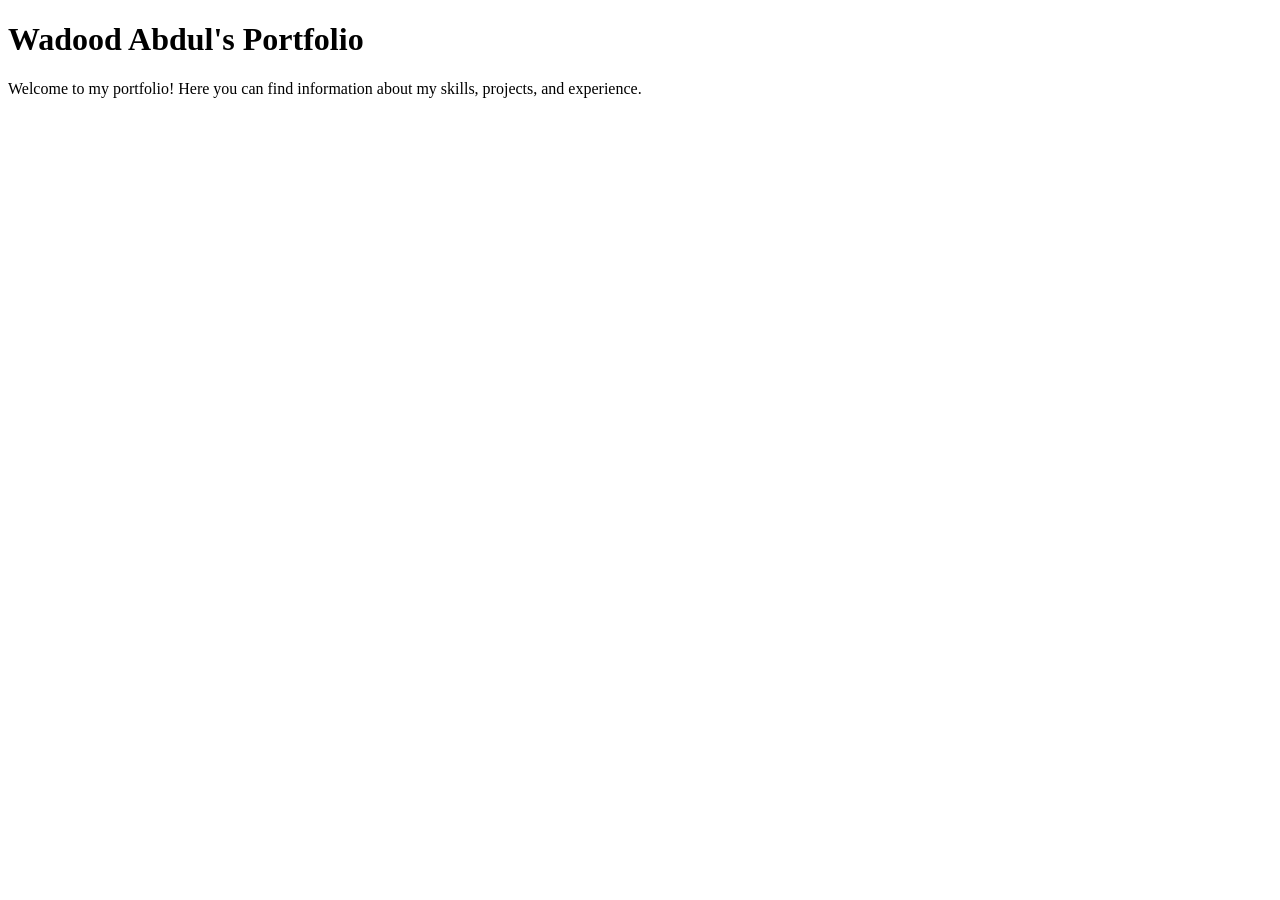
==== main/resume.html @ 7271e370 "initial setup done" ====
<!DOCTYPE html>
<html lang="en">
<head>
    <meta charset="UTF-8">
    <meta name="viewport" content="width=device-width, initial-scale=1.0">
    <title>Wadood's Portfolio</title>
</head>
<body>

    <header>
        <h1>Wadood Abdul's Portfolio</h1>
        <p>Welcome to my portfolio! Here you can find information about my skills, projects, and experience.</p>

    </header>
    
</body>
</html>
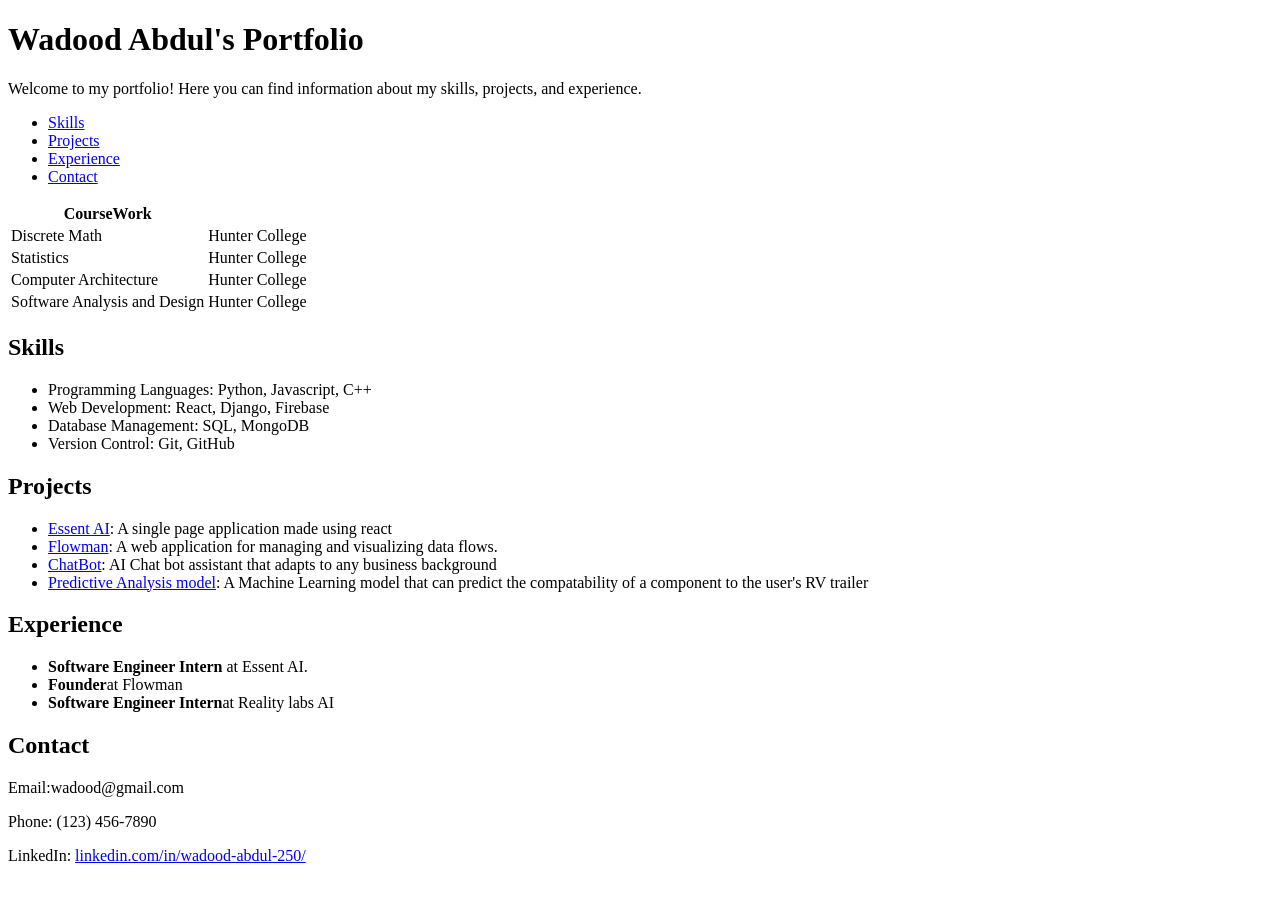
==== commit 6fc99235: "created the HTML structure, needs styling" ====
--- a/main/resume.html
+++ b/main/resume.html
@@ -7,11 +7,81 @@
 </head>
 <body>
 
-    <header>
+    <header id="header">
         <h1>Wadood Abdul's Portfolio</h1>
         <p>Welcome to my portfolio! Here you can find information about my skills, projects, and experience.</p>
 
     </header>
+    <nav id="navbar">
+        <ul>
+            <li><a href="#skills">Skills</a></li>
+            <li><a href="#projects">Projects</a></li>
+            <li><a href="#experience">Experience</a></li>
+            <li><a href="#contact">Contact</a></li>
+        </ul>
+    </nav>
+    <table id="coursework">
+        <tr>
+            <th><strong>CourseWork</strong></th>
+        </tr>
+        <tr>
+            <td>Discrete Math</td>
+            <td>Hunter College</td>
+        </tr>
+        <tr>
+            <td>Statistics</td>
+            <td>Hunter College</td>
+        </tr>
+        <tr>
+            <td>Computer Architecture</td>
+            <td>Hunter College</td>
+        </tr>
+        <tr>
+            <td>Software Analysis and Design</td>
+            <td>Hunter College</td>
+        </tr>
+    </table>
+    <!-- Skils -->
+    <section id="skills">
+        <h2>Skills</h2>
+        <ul>
+            <li>Programming Languages: Python, Javascript, C++</li>
+            <li>Web Development: React, Django, Firebase</li>
+            <li>Database Management: SQL, MongoDB</li>
+            <li>Version Control: Git, GitHub</li>
+        </ul>
+    </section>
+    <!-- Projects -->
+    <section id="projects">
+        <h2>Projects</h2>
+        <ul>
+            <li><a href="https://essentai.netlify.app/">Essent AI</a>: A single page application made using react</li>
+            <li><a href="www.flowman.app">Flowman</a>: A web application for managing and visualizing data flows.</li>
+            <li><a href="https://essentchatbot.netlify.app/">ChatBot</a>: AI Chat bot assistant that adapts to any business background</li>
+            <li><a href="https://snapfront.netlify.app/">Predictive Analysis model</a>: A Machine Learning model that can predict the compatability of a component to the user's RV trailer</li>
+        </ul>
+    </section>
+    <!-- Experience -->
+    <section id="experience">
+        <h2>Experience</h2>
+        <ul>
+            <li><strong>Software Engineer Intern</strong> at Essent AI. 
+                <li><strong>Founder</strong>at Flowman </li>
+                <li><strong>Software Engineer Intern</strong>at Reality labs AI</li>
+        </ul>
+
+    </section>
+
+    <!-- Contact -->
+     <footer id="contact">
+        <h2>Contact</h2>
+        <p>Email:wadood@gmail.com</p>
+        <p>Phone: (123) 456-7890</p>
+        <p>LinkedIn: <a href="https://www.linkedin.com/in/wadood-abdul-250/">linkedin.com/in/wadood-abdul-250/</a></p>
+    </footer>
+
+
+
     
 </body>
 </html>
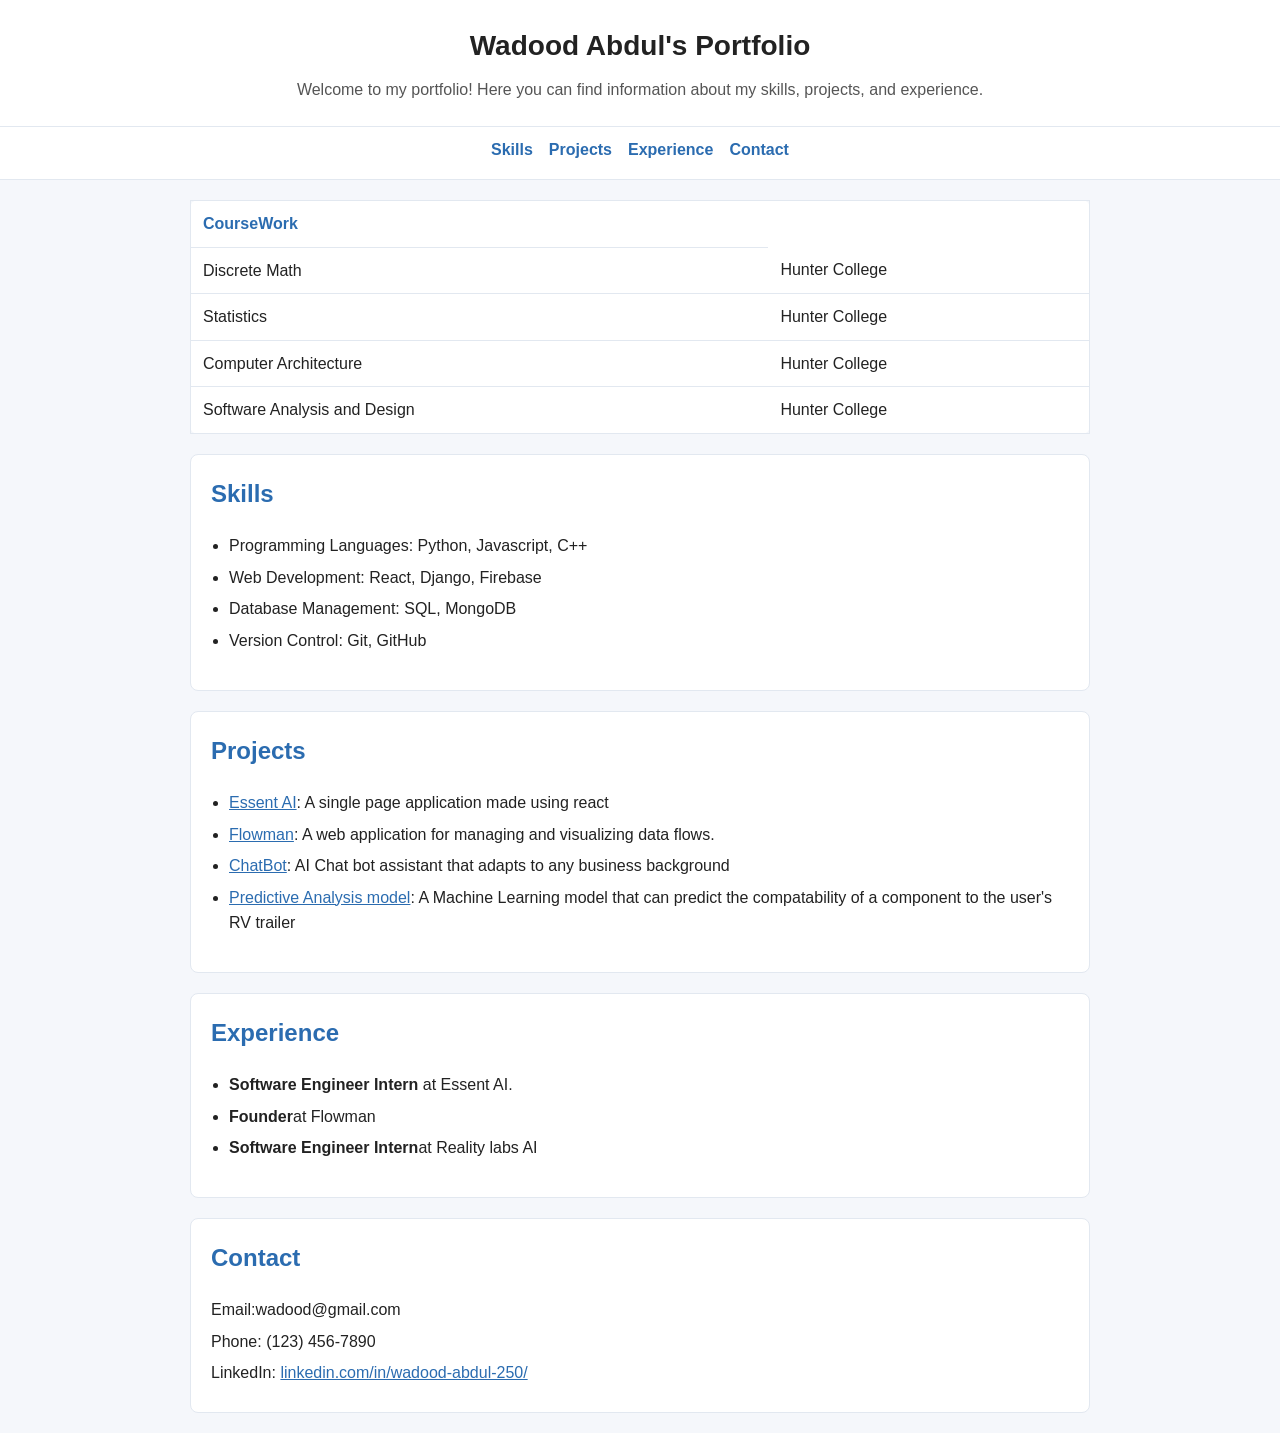
==== commit dc545563: "added css and reflection.md" ====
--- a/main/resume.html
+++ b/main/resume.html
@@ -4,6 +4,7 @@
     <meta charset="UTF-8">
     <meta name="viewport" content="width=device-width, initial-scale=1.0">
     <title>Wadood's Portfolio</title>
+    <link rel="stylesheet" href="resume.css">
 </head>
 <body>
 
@@ -42,7 +43,7 @@
         </tr>
     </table>
     <!-- Skils -->
-    <section id="skills">
+    <section id="skills" class="section-card">
         <h2>Skills</h2>
         <ul>
             <li>Programming Languages: Python, Javascript, C++</li>
@@ -52,17 +53,17 @@
         </ul>
     </section>
     <!-- Projects -->
-    <section id="projects">
+    <section id="projects" class="section-card">
         <h2>Projects</h2>
         <ul>
-            <li><a href="https://essentai.netlify.app/">Essent AI</a>: A single page application made using react</li>
-            <li><a href="www.flowman.app">Flowman</a>: A web application for managing and visualizing data flows.</li>
-            <li><a href="https://essentchatbot.netlify.app/">ChatBot</a>: AI Chat bot assistant that adapts to any business background</li>
-            <li><a href="https://snapfront.netlify.app/">Predictive Analysis model</a>: A Machine Learning model that can predict the compatability of a component to the user's RV trailer</li>
+            <li><a href="https://essentai.netlify.app/" target="_blank">Essent AI</a>: A single page application made using react</li>
+            <li><a href="www.flowman.app" target="_blank">Flowman</a>: A web application for managing and visualizing data flows.</li>
+            <li><a href="https://essentchatbot.netlify.app/" target="_blank">ChatBot</a>: AI Chat bot assistant that adapts to any business background</li>
+            <li><a href="https://snapfront.netlify.app/" target="_blank">Predictive Analysis model</a>: A Machine Learning model that can predict the compatability of a component to the user's RV trailer</li>
         </ul>
     </section>
     <!-- Experience -->
-    <section id="experience">
+    <section id="experience" class="section-card">
         <h2>Experience</h2>
         <ul>
             <li><strong>Software Engineer Intern</strong> at Essent AI. 
@@ -73,7 +74,7 @@
     </section>
 
     <!-- Contact -->
-     <footer id="contact">
+     <footer id="contact" class="section-card">
         <h2>Contact</h2>
         <p>Email:wadood@gmail.com</p>
         <p>Phone: (123) 456-7890</p>
@@ -84,4 +85,4 @@
 
     
 </body>
-</html>+</html>
--- a/main/resume.css
+++ b/main/resume.css
@@ -0,0 +1,135 @@
+/* Beginner-friendly styling for resume.html */
+
+* {
+    box-sizing: border-box;
+}
+
+body {
+    margin: 0;
+    font-family: "Segoe UI", Tahoma, Arial, sans-serif;
+    background: #f5f7fb;
+    color: #222222;
+    line-height: 1.6;
+}
+
+header {
+    background: #ffffff;
+    padding: 24px 20px;
+    text-align: center;
+    border-bottom: 1px solid #e2e8f0;
+}
+
+header h1 {
+    margin: 0 0 8px 0;
+    font-size: 28px;
+}
+
+header p {
+    margin: 0;
+    color: #555555;
+}
+
+#navbar {
+    background: #ffffff;
+    border-bottom: 1px solid #e2e8f0;
+}
+
+#navbar ul {
+    list-style: none;
+    margin: 0;
+    padding: 10px 16px;
+    display: flex;
+    gap: 16px;
+    justify-content: center;
+    flex-wrap: wrap;
+}
+
+#navbar a {
+    color: #2b6cb0;
+    text-decoration: none;
+    font-weight: 600;
+}
+
+#navbar a:hover {
+    text-decoration: underline;
+}
+
+.section-card,
+#coursework,
+#contact {
+    background: #ffffff;
+    margin: 20px auto;
+    padding: 20px;
+    max-width: 900px;
+    border: 1px solid #e2e8f0;
+    border-radius: 8px;
+}
+
+/* Specificity note:
+   `h2 color` is an element selector.
+   `.section-card h2 { color }` is a class + element selector (0,1,1),
+   so it wins due to higher specificity. */
+h2 {
+    margin-top: 0;
+    color: #222222;
+}
+
+.section-card h2 {
+    color: #2b6cb0;
+}
+
+#coursework th,
+#contact h2 {
+    margin-top: 0;
+    color: #2b6cb0;
+}
+
+#coursework {
+    width: 100%;
+    border-collapse: collapse;
+}
+
+#coursework th,
+#coursework td {
+    padding: 10px 12px;
+    border-bottom: 1px solid #e2e8f0;
+    text-align: left;
+}
+
+#coursework tr:last-child td {
+    border-bottom: none;
+}
+
+ul {
+    padding-left: 18px;
+}
+
+li {
+    margin-bottom: 6px;
+}
+
+#projects a,
+#contact a {
+    color: #2b6cb0;
+}
+
+footer#contact p {
+    margin: 6px 0;
+}
+
+@media (max-width: 600px) {
+    header h1 {
+        font-size: 22px;
+    }
+
+    #navbar ul {
+        gap: 10px;
+    }
+
+    section,
+    #coursework,
+    #contact {
+        margin: 14px 12px;
+        padding: 16px;
+    }
+}
